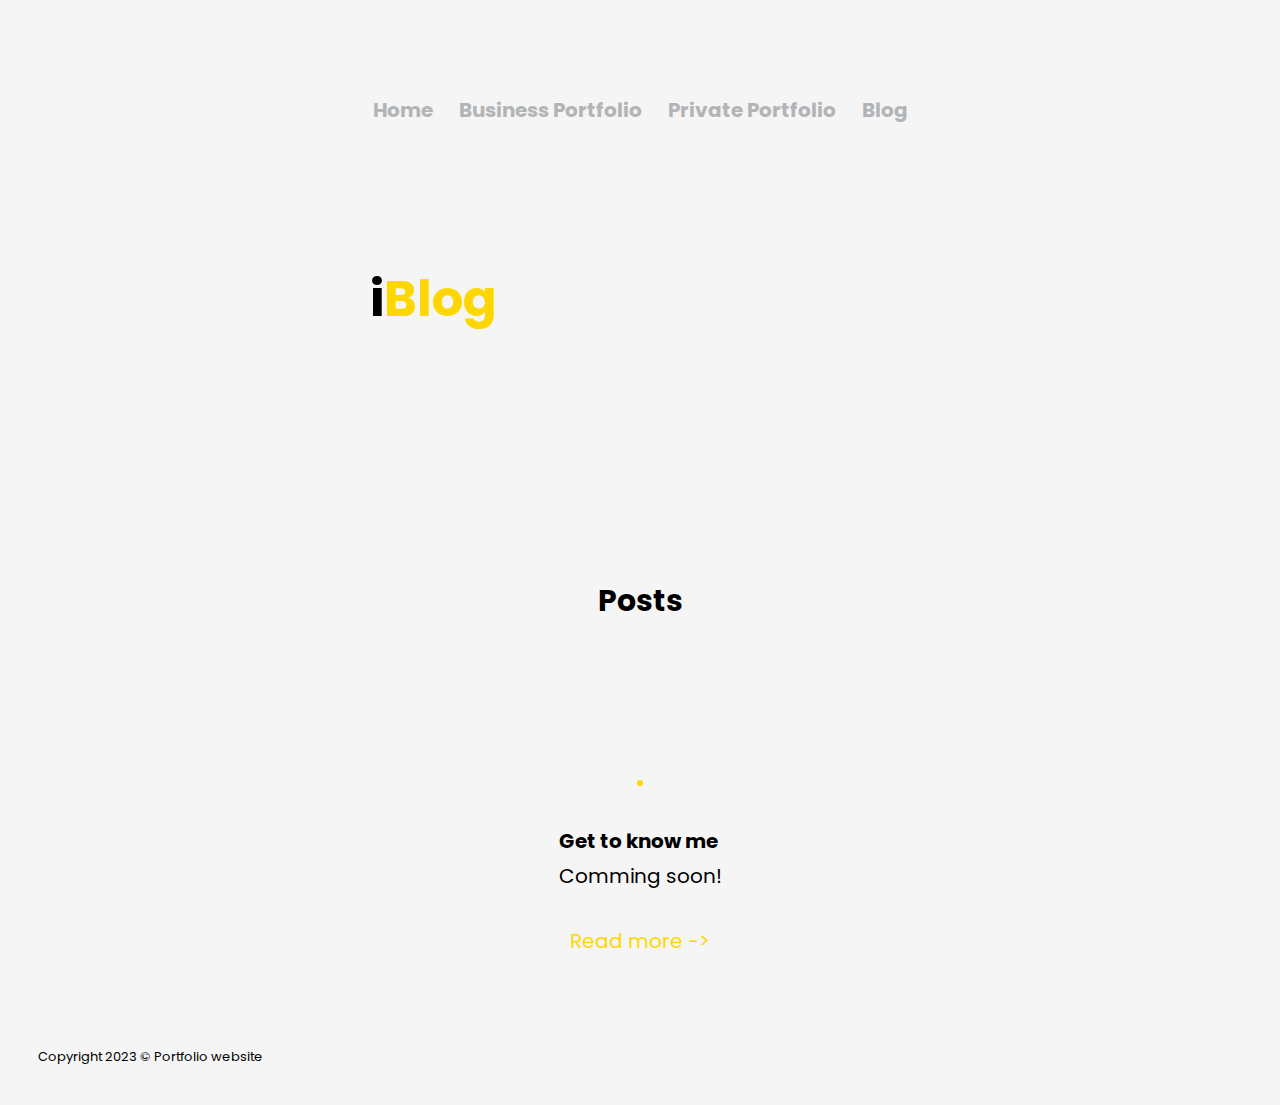
==== Blog.html @ 7f25c473 "added portfolio-web" ====
<!DOCTYPE html>
<html lang="en">
<head>
  <meta charset="UTF-8">
  <meta http-equiv="X-UA-Compatible" content="IE=edge">
  <meta name="viewport" content="width=device-width, initial-scale=1.0">
  <title>Roman Indermühle Blog</title>
  <link rel="icon" type="image/x-icon"  href="Media/RI_Icon-Web.svg">
  <link rel="stylesheet" href="Blog.css">
  <link rel="stylesheet" href="Appearance.css">
  <link
    rel="stylesheet"
    href="https://fonts.googleapis.com/css2?family=Material+Symbols+Rounded:opsz,wght,FILL,GRAD@20..48,100..700,0..1,-50..200"
    />
    <link rel="stylesheet" href="https://cdnjs.cloudflare.com/ajax/libs/font-awesome/4.7.0/css/font-awesome.min.css">
  </head>
<body>
  <header>
    <div class="header">
      <nav>
        <ul>
          <li><a href="index.html">Home</a></li>
          <li><a href="BusinessPortfolio.html">Business Portfolio</a></li>
          <li><a href="PrivatePortfolio.html">Private Portfolio</a></li>
          <li><a href="Blog.html">Blog</a></li>
        </ul>
      </nav>
      <div>
        <h1>
          <span>i</span><span style="color: #FFD700;">Blog</span>
        </h1>
      </div>
    </div>
  </header>
  <section class="section">
    <div class="flex_container">
      <h2>Posts</h2>
      <div class="stack">
        <div class="card">
          <div class="thumbnail">
            <img src="Media/Working.gif" loop=infinite class="post_Image" alt="">
          </div>
         <div class="text_card">
          <h4>Get to know me</h4>
          <p>
            Comming soon!
          </p>
         </div>
         <div class="link_tag">
          <a 
          href="" target="_blank">
          <p>Read more -></p>
        </a>
         </div>
        </div>
      </div>
  </section>
  <footer>Copyright 2023 © Portfolio website</footer>
</body>
</html>
---- Blog.css ----
nav a:hover {
  color: #FFD700;
}
.link_tag a{
  text-decoration: none;
  color: #FFD700;
}
.post_Image {
  width: 100%;
  justify-content: center;
  height: auto;
  border-radius: 40px;
  border: 3px solid #FFD700;
}
---- Appearance.css ----
@import url('https://fonts.googleapis.com/css2?family=Poppins:ital,wght@0,100;0,200;0,300;0,400;0,500;0,600;0,700;0,800;0,900;1,100;1,200;1,300;1,400;1,500;1,600;1,700;1,800;1,900&display=swap');
* {
  margin: 0;
  padding: 0;
}
@media (prefers-color-scheme: light) {
	body {
    min-height: 100vh;
    background-color: #f5f5f5;
    font-family: 'Poppins', sans-serif;
    font-size: 20px;
    color: black;
  }
  h1 {
    font-size: 50px;
    line-height: 115%;
  }
  footer {
    color: var( rgba(0, 0, 0, 0.16));
    font-size: small;
    padding: 3%;
  }
}
@media (prefers-color-scheme: dark) {
  body {
    min-height: 100vh;
    background-color: #1a1a1a;
    font-family: 'Poppins', sans-serif;
    font-size: 20px;
    color: white;
  }
  h1 {
    font-size: 50px;
    line-height: 115%;
    color: white;
  }
  .contact_container {
    background-color: #3b3b3b;
  }
  footer {
    color: rgba(255, 255, 255, 0.479);
    font-size: small;
    padding: 3%;
  }
}
header {
  padding: 80px;
  display: flex;
  justify-content: center;
  align-items: center;
  gap: 40px;
  flex-wrap: wrap;
}
.header_text {
  width: 90%
}
nav {
  margin-bottom: 130px;
}
nav li {
  text-align: center;
  float: left;
  margin: 15px auto;
}
nav ul {  
  list-style: none;
  display: flex;
  gap: 20px;
}
nav a {
  color:  #b3b4b6;
  font-weight: bold;
  text-decoration: none;
  position: relative;
  padding: 3px;
}
@media (max-width: 800px) {
  nav {
    padding: 15px;
  }
  nav a {
    font-size: 11px;
  }
  h1 {
    font-size: 35px;
  }
}
.section {
  padding: 50px;
  display: flex;
  justify-content: center;
  align-items: center;
  gap: 40px;
  flex-wrap: wrap-reverse;
}
.flex_container {
  justify-content: center;
  align-items: center;
  width: 100%;
  margin-top: 120px;
  display: flex;
  flex-direction: column;
  gap: 40px;
  flex-wrap: wrap;
}
.flex_container p {
  text-align: justify;
  line-height: 175%;
  text-align: center;
}
.card {
  width: 400px;
  max-width: calc(90% - 40px);
  display: flex;
  flex-direction: column;
  justify-content:center;
  align-items: center;
  gap: 30px;
}
.card_Image {
  width: 100%;
  justify-content: center;
  height: auto;
  border-radius: 40px;
}
.thumbnail {
  max-width: 350px;
  justify-content: center;
  height: auto;
  align-items: center;
}
.text_card {
  text-align: justify;
  line-height: 175%;
  text-align: left;

}
.stack {
  display: flex;
  flex-wrap: wrap;
  /* for horizontal aligning of child divs */
  justify-content: center;
  /* for vertical aligning */
  align-items: center;
  margin-top: 100px;
  gap: 30px;
}
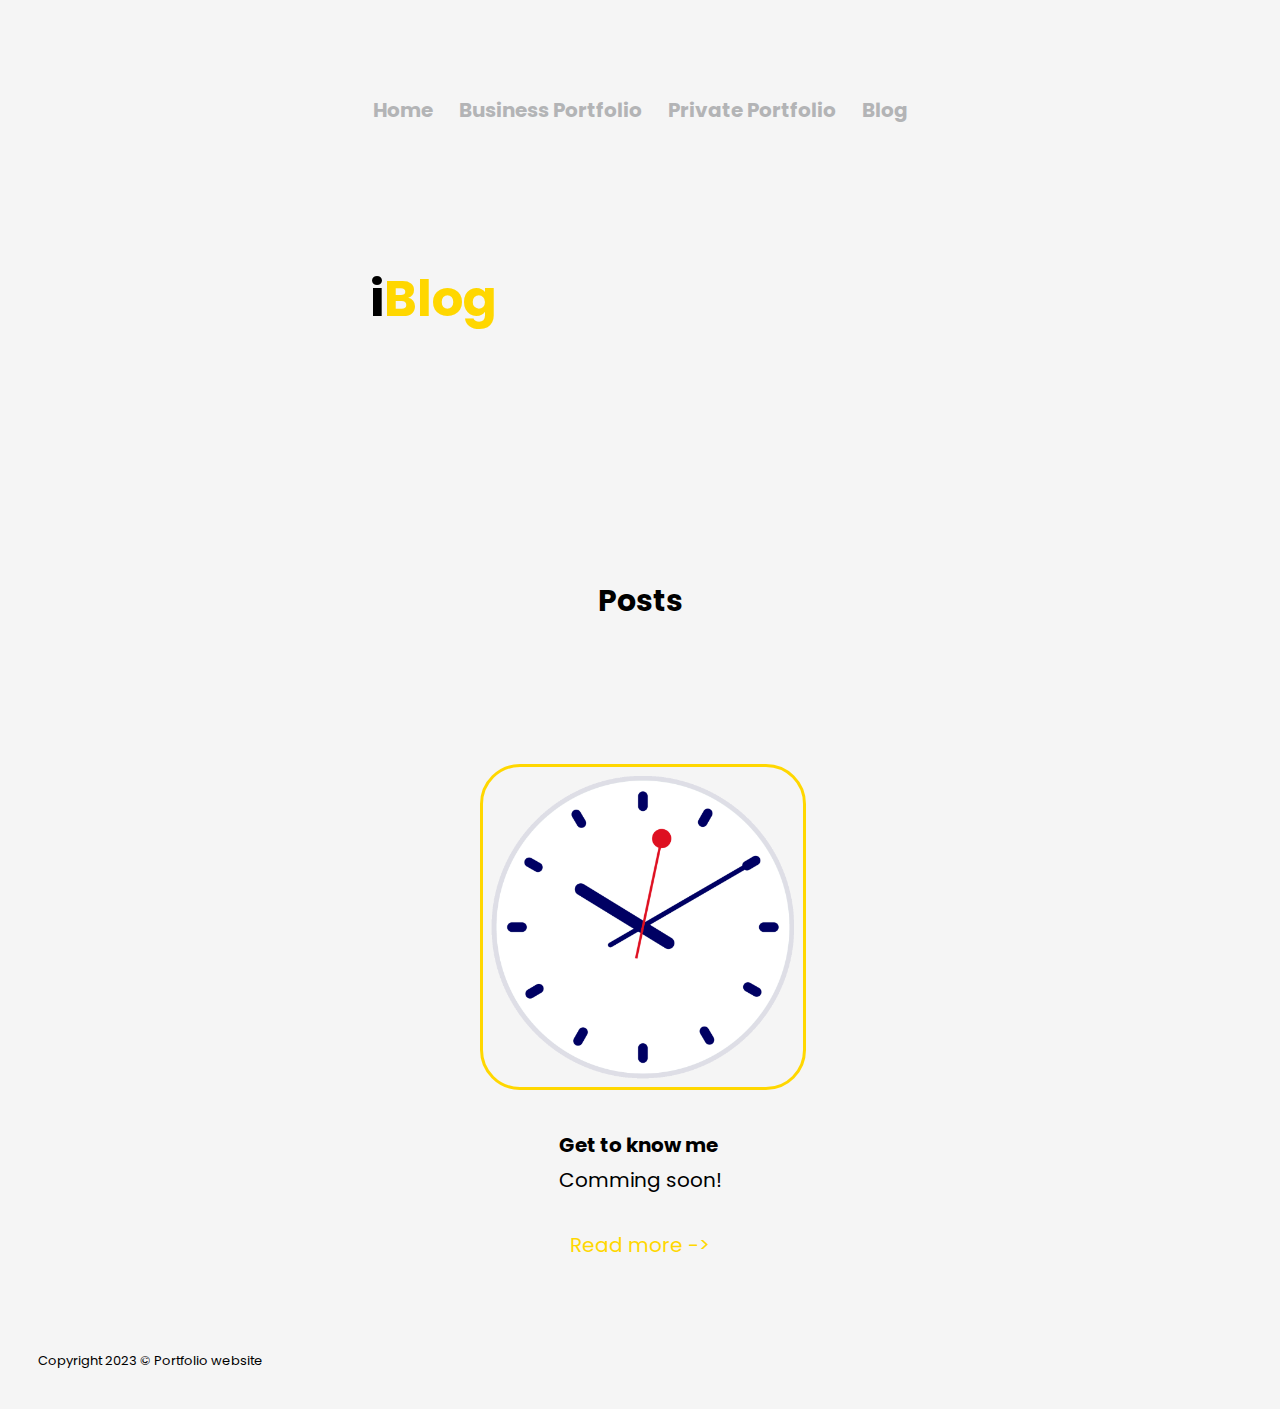
==== commit fbe4e465: "fixed bug" ====
--- a/Blog.html
+++ b/Blog.html
@@ -38,7 +38,7 @@
       <div class="stack">
         <div class="card">
           <div class="thumbnail">
-            <img src="Media/Working.gif" loop=infinite class="post_Image" alt="">
+            <img src="Media/Uhr.gif" loop=infinite class="post_Image" alt="">
           </div>
          <div class="text_card">
           <h4>Get to know me</h4>
--- a/Appearance.css
+++ b/Appearance.css
@@ -74,17 +74,6 @@
   position: relative;
   padding: 3px;
 }
-@media (max-width: 800px) {
-  nav {
-    padding: 15px;
-  }
-  nav a {
-    font-size: 11px;
-  }
-  h1 {
-    font-size: 35px;
-  }
-}
 .section {
   padding: 50px;
   display: flex;
@@ -96,7 +85,6 @@
 .flex_container {
   justify-content: center;
   align-items: center;
-  width: 100%;
   margin-top: 120px;
   display: flex;
   flex-direction: column;
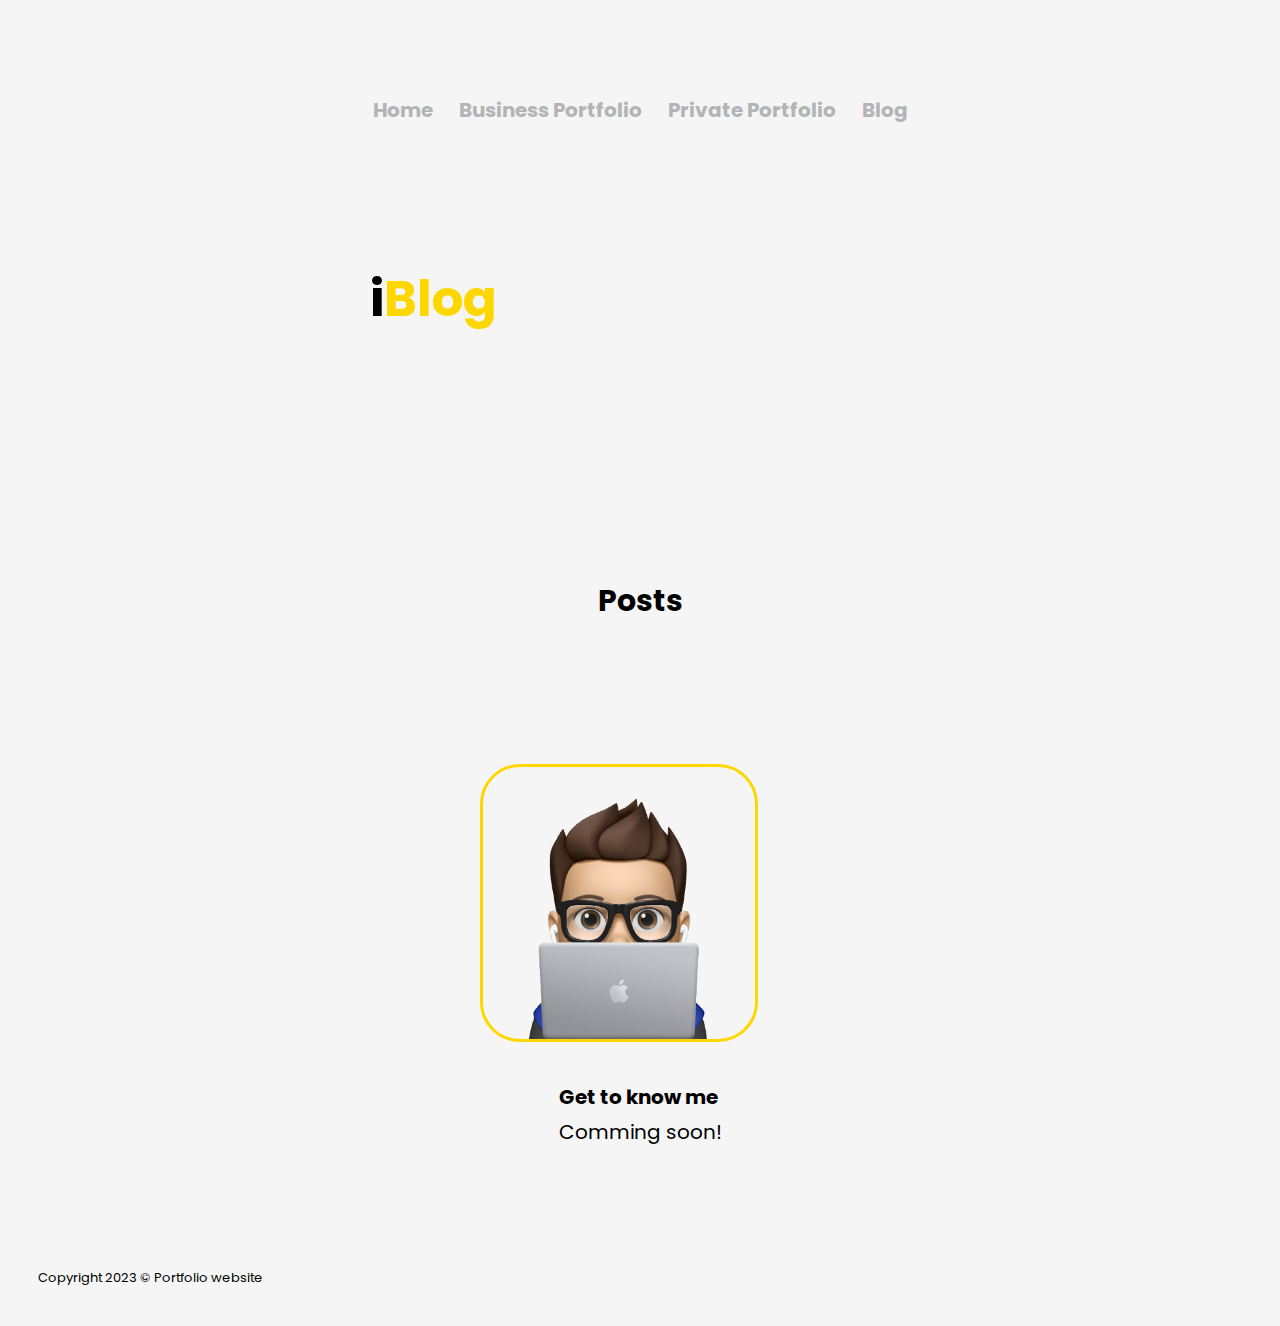
==== commit 68b10758: "design improvements" ====
--- a/Blog.html
+++ b/Blog.html
@@ -38,7 +38,7 @@
       <div class="stack">
         <div class="card">
           <div class="thumbnail">
-            <img src="Media/Uhr.gif" loop=infinite class="post_Image" alt="">
+            <img src="Media/WorkingEmoji.png" loop=infinite class="post_Image" alt="">
           </div>
          <div class="text_card">
           <h4>Get to know me</h4>
@@ -49,7 +49,6 @@
          <div class="link_tag">
           <a 
           href="" target="_blank">
-          <p>Read more -></p>
         </a>
          </div>
         </div>
--- a/Blog.css
+++ b/Blog.css
@@ -6,7 +6,7 @@
   color: #FFD700;
 }
 .post_Image {
-  width: 100%;
+  width: 85%;
   justify-content: center;
   height: auto;
   border-radius: 40px;
--- a/Appearance.css
+++ b/Appearance.css
@@ -94,7 +94,6 @@
 .flex_container p {
   text-align: justify;
   line-height: 175%;
-  text-align: center;
 }
 .card {
   width: 400px;
@@ -129,7 +128,7 @@
   /* for horizontal aligning of child divs */
   justify-content: center;
   /* for vertical aligning */
-  align-items: center;
+  align-items: baseline;
   margin-top: 100px;
   gap: 30px;
-}+}
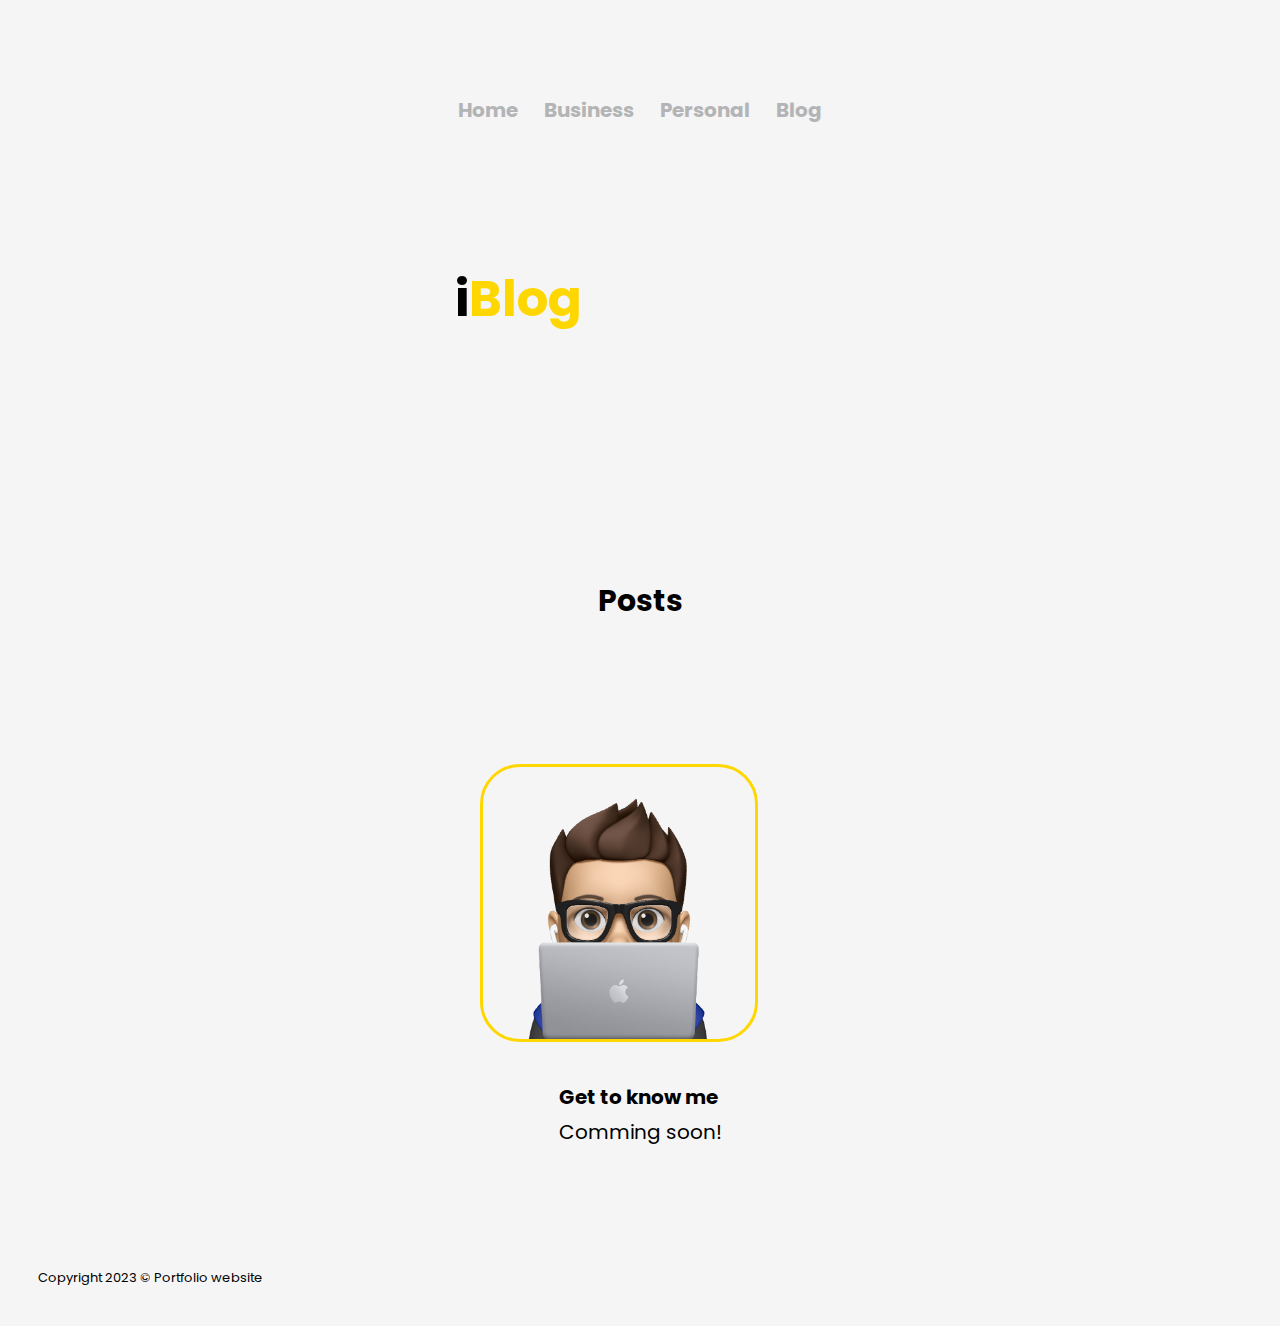
==== commit f8869a2b: "General improvements to the design" ====
--- a/Blog.html
+++ b/Blog.html
@@ -20,8 +20,8 @@
       <nav>
         <ul>
           <li><a href="index.html">Home</a></li>
-          <li><a href="BusinessPortfolio.html">Business Portfolio</a></li>
-          <li><a href="PrivatePortfolio.html">Private Portfolio</a></li>
+          <li><a href="Business.html">Business</a></li>
+          <li><a href="Personal.html">Personal</a></li>
           <li><a href="Blog.html">Blog</a></li>
         </ul>
       </nav>
--- a/Appearance.css
+++ b/Appearance.css
@@ -41,6 +41,9 @@
     color: rgba(255, 255, 255, 0.479);
     font-size: small;
     padding: 3%;
+  }
+  .cv_container {
+    background-color: #504848;
   }
 }
 header {
@@ -92,7 +95,7 @@
   flex-wrap: wrap;
 }
 .flex_container p {
-  text-align: justify;
+  text-align: left;
   line-height: 175%;
 }
 .card {
@@ -117,7 +120,6 @@
   align-items: center;
 }
 .text_card {
-  text-align: justify;
   line-height: 175%;
   text-align: left;
 
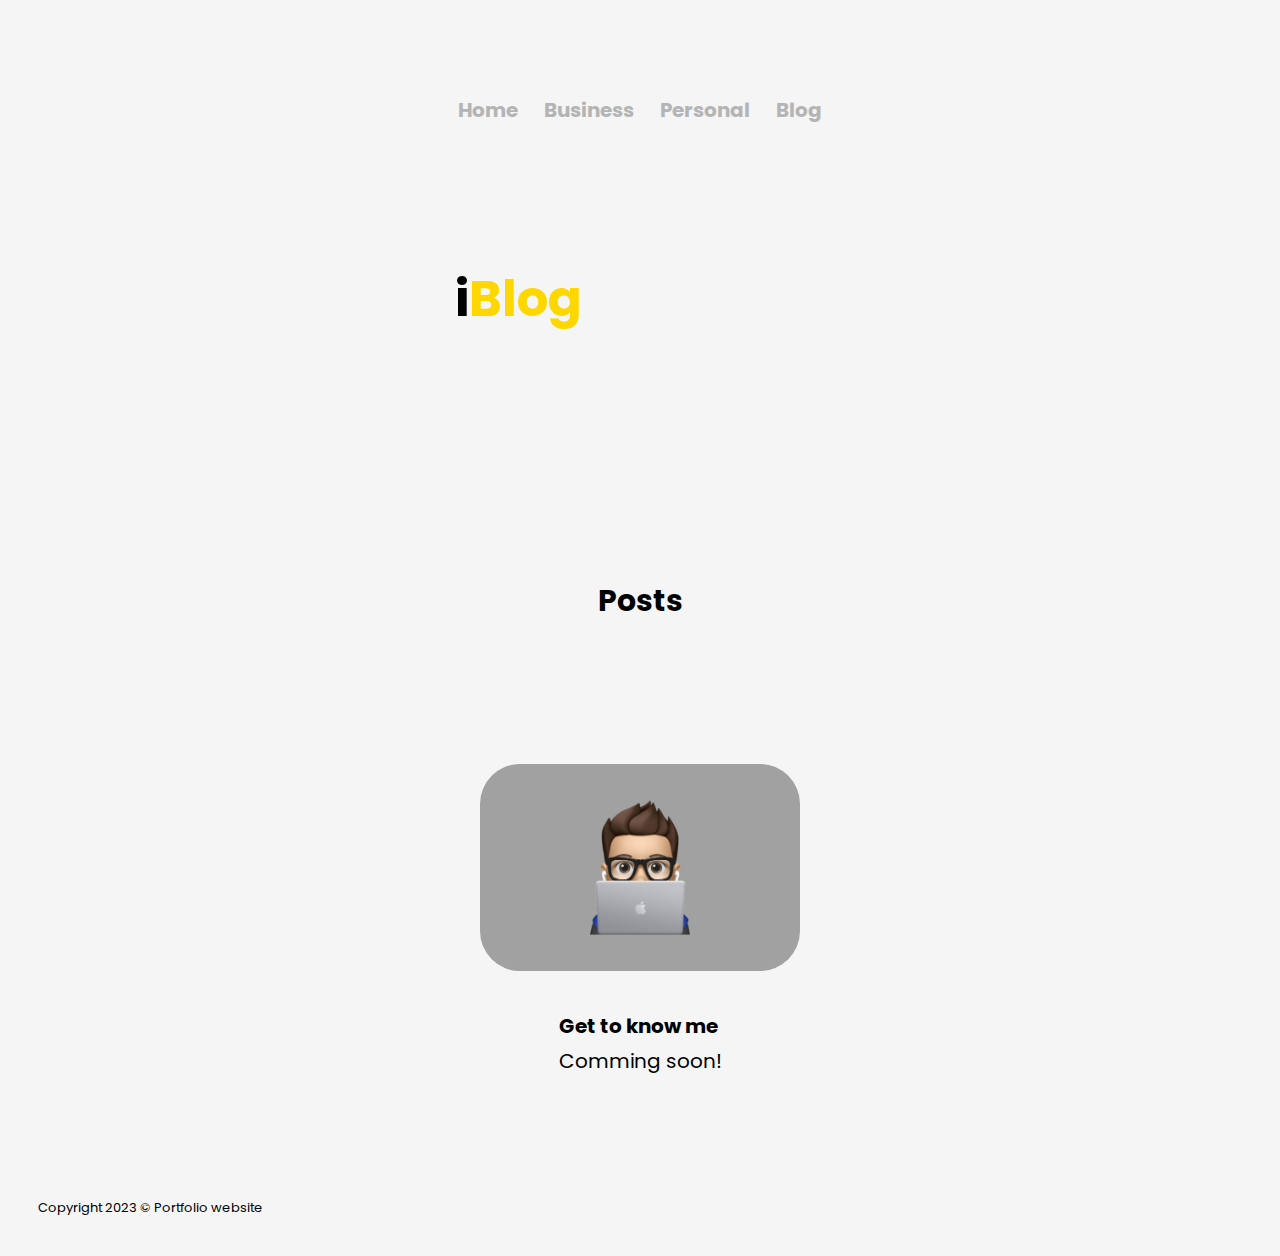
==== commit 3d4e1071: "Small design improvements" ====
--- a/Blog.html
+++ b/Blog.html
@@ -38,7 +38,7 @@
       <div class="stack">
         <div class="card">
           <div class="thumbnail">
-            <img src="Media/WorkingEmoji.png" loop=infinite class="post_Image" alt="">
+            <img src="Media/WorkingEmoji.jpg" class="post_Image" alt="">
           </div>
          <div class="text_card">
           <h4>Get to know me</h4>
--- a/Blog.css
+++ b/Blog.css
@@ -6,10 +6,9 @@
   color: #FFD700;
 }
 .post_Image {
-  width: 85%;
+  width: 100%;
   justify-content: center;
   height: auto;
   border-radius: 40px;
-  border: 3px solid #FFD700;
 }
 
